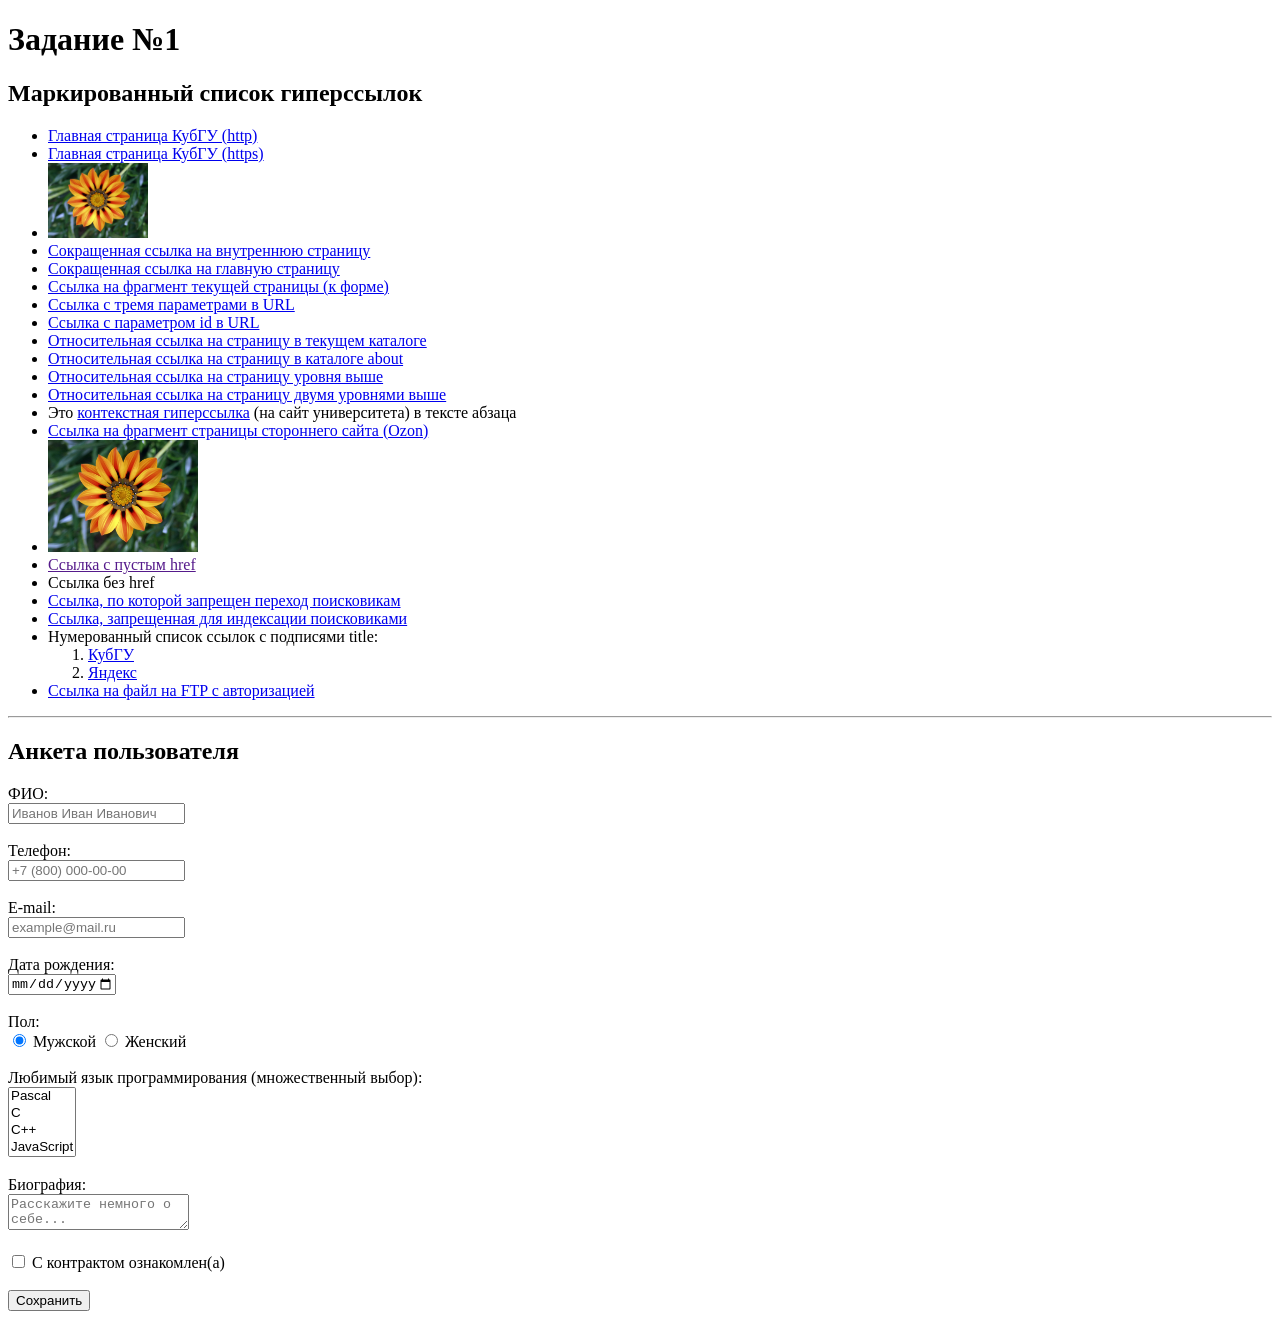
==== index.html @ a23f977e "Add files via upload" ====
<!DOCTYPE html>
<html lang="ru">
<head>
    <meta charset="UTF-8">
    <meta name="viewport" content="width=device-width, initial-scale=1.0">
    <title>Задание №1 (Юрьев Вячеслав, ПИ-21-1)</title>
</head>
<body>

    <h1>Задание №1</h1>

    <h2>Маркированный список гиперссылок</h2>
    <ul>
        <!-- 1. Абсолютная гиперссылка на главную страницу kubsu.ru в http -->
        <li><a href="http://kubsu.ru/">Главная страница КубГУ (http)</a></li>

        <!-- 2. Абсолютная гиперссылка на главную страницу kubsu.ru в https -->
        <li><a href="https://www.kubsu.ru/">Главная страница КубГУ (https)</a></li>

        <!-- 3. Ссылка-изображение -->
        <li><a href="https://www.kubsu.ru/"><img src="image.jpg" alt="Цветок" width="100" /></a></li>

        <!-- 4. Сокращенная ссылка на внутреннюю страницу -->
        <li><a href="/web1/about.html">Сокращенная ссылка на внутреннюю страницу</a></li>

        <!-- 5. Сокращенная ссылка на главную страницу -->
        <li><a href="index.html">Сокращенная ссылка на главную страницу</a></li>

        <!-- 6. Ссылка на фрагмент текущей страницы -->
        <li><a href="#form-section">Ссылка на фрагмент текущей страницы (к форме)</a></li>

        <!-- 7. Ссылка с тремя параметрами в URL -->
        <li><a href="http://example.com/?param1=val1&amp;param2=val2&amp;param3=val3">Ссылка с тремя параметрами в URL</a></li>

        <!-- 8. Ссылка с параметром id в URL -->
        <li><a href="http://example.com/?id=123">Ссылка с параметром id в URL</a></li>

        <!-- 9. Относительная на страницу в текущем каталоге -->
        <li><a href="./page.html">Относительная ссылка на страницу в текущем каталоге</a></li>

        <!-- 10. Относительную на страницу в каталоге about -->
        <li><a href="./about/index.html">Относительная ссылка на страницу в каталоге about</a></li>

        <!-- 11. Относительную на страницу в каталоге уровнем выше текущего (из каталога about) -->
        
        <li><a href="about/index.html">Относительная ссылка на страницу уровня выше</a></li> 

        <!-- 12. Относительную на страницу в каталоге двумя уровнями выше (выдает 404, тк выше корня нет ничего)-->
        <li><a href="../../two_levels_up.html">Относительная ссылка на страницу двумя уровнями выше</a></li>

        <!-- 13. Контекстная в тексте абзаца -->
        <li>Это <a href="https://www.kubsu.ru/">контекстная гиперссылка</a> (на сайт университета) в тексте абзаца</li>

        <!-- 14. Ссылка на фрагмент страницы стороннего сайта -->
        <li><a href="https://www.ozon.ru/">Ссылка на фрагмент страницы стороннего сайта (Ozon)</a></li>

        <!-- 15. Ссылки из прямоугольных и круглых областей картинки (HTML-тег map) -->
        <li>
            <img src="image.jpg" alt="Карта-изображение" usemap="#workmap" width="150" />
            <map name="workmap">
                <area shape="rect" coords="0,0,50,50" href="https://kubsu.ru" alt="Квадратная область" />
                <area shape="circle" coords="100,100,30" href="https://ya.ru" alt="Круглая область" />
            </map>
        </li>

        <!-- 16. Ссылка с пустым href -->
        <li><a href="">Ссылка с пустым href</a></li>

        <!-- 17. Ссылка без href -->
        <li><a>Ссылка без href</a></li>

        <!-- 18. Ссылка, по которой запрещен переход поисковикам -->
        <li><a href="https://example.com" rel="nofollow">Ссылка, по которой запрещен переход поисковикам</a></li>

        <!-- 19. Запрещенная для индексации поисковиками -->
        <li><noindex><a href="https://example.com">Ссылка, запрещенная для индексации поисковиками</a></noindex></li>

        <!-- 20. Нумерованный список ссылок с подписями title -->
        <li>
            Нумерованный список ссылок с подписями title:
            <ol>
                <li><a href="https://kubsu.ru" title="Перейти на сайт КубГУ">КубГУ</a></li>
                <li><a href="https://ya.ru" title="Перейти на поисковик Яндекса">Яндекс</a></li>
            </ol>
        </li>

        <!-- 21. Ссылка на файл на сервере FTP с авторизацией -->
        <li><a href="ftp://username:password@ftp.example.com/file.zip">Ссылка на файл на FTP с авторизацией</a></li>
    </ul>

    <hr />

    <!-- Форма -->
    <h2 id="form-section">Анкета пользователя</h2>
    <form action="/" method="POST">
        <!-- 1. ФИО -->
        <label>
            ФИО:<br />
            <input type="text" name="fio" placeholder="Иванов Иван Иванович" />
        </label><br /><br />

        <!-- 2. Телефон -->
        <label>
            Телефон:<br />
            <input type="tel" name="phone" placeholder="+7 (800) 000-00-00" />
        </label><br /><br />

        <!-- 3. e-mail -->
        <label>
            E-mail:<br />
            <input type="email" name="email" placeholder="example@mail.ru" />
        </label><br /><br />

        <!-- 4. Дата рождения -->
        <label>
            Дата рождения:<br />
            <input type="date" name="birthdate" min="1900-01-01" max="2026-10-10" />
        </label><br /><br />

        <!-- 5) Пол -->
        Пол:<br />
        <label><input type="radio" name="gender" value="male" checked="checked" /> Мужской</label>
        <label><input type="radio" name="gender" value="female" /> Женский</label><br /><br />

        <!-- 6) Любимый язык программирования ( выбор из списка) -->
        <label>
            Любимый язык программирования (множественный выбор):<br />
            <select name="languages[]" multiple="multiple">
                <option value="Pascal">Pascal</option>
                <option value="C">C</option>
                <option value="C++">C++</option>
                <option value="JavaScript">JavaScript</option>
                <option value="PHP">PHP</option>
                <option value="Python">Python</option>
                <option value="Java">Java</option>
                <option value="Haskel">Haskel</option>
                <option value="Clojure">Clojure</option>
                <option value="Prolog">Prolog</option>
                <option value="Scala">Scala</option>
            </select>
        </label><br /><br />

        <!-- 7) Биография -->
        <label>
            Биография:<br />
            <textarea name="biography" placeholder="Расскажите немного о себе..."></textarea>
        </label><br /><br />

        <!-- 8) С контрактом ознакомлен(а) -->
        <label>
            <input type="checkbox" name="contract_agreed" /> С контрактом ознакомлен(а)
        </label><br /><br />

        <!-- 9) «Сохранить» -->
        <input type="submit" value="Сохранить" />
    </form>

</body>
</html>
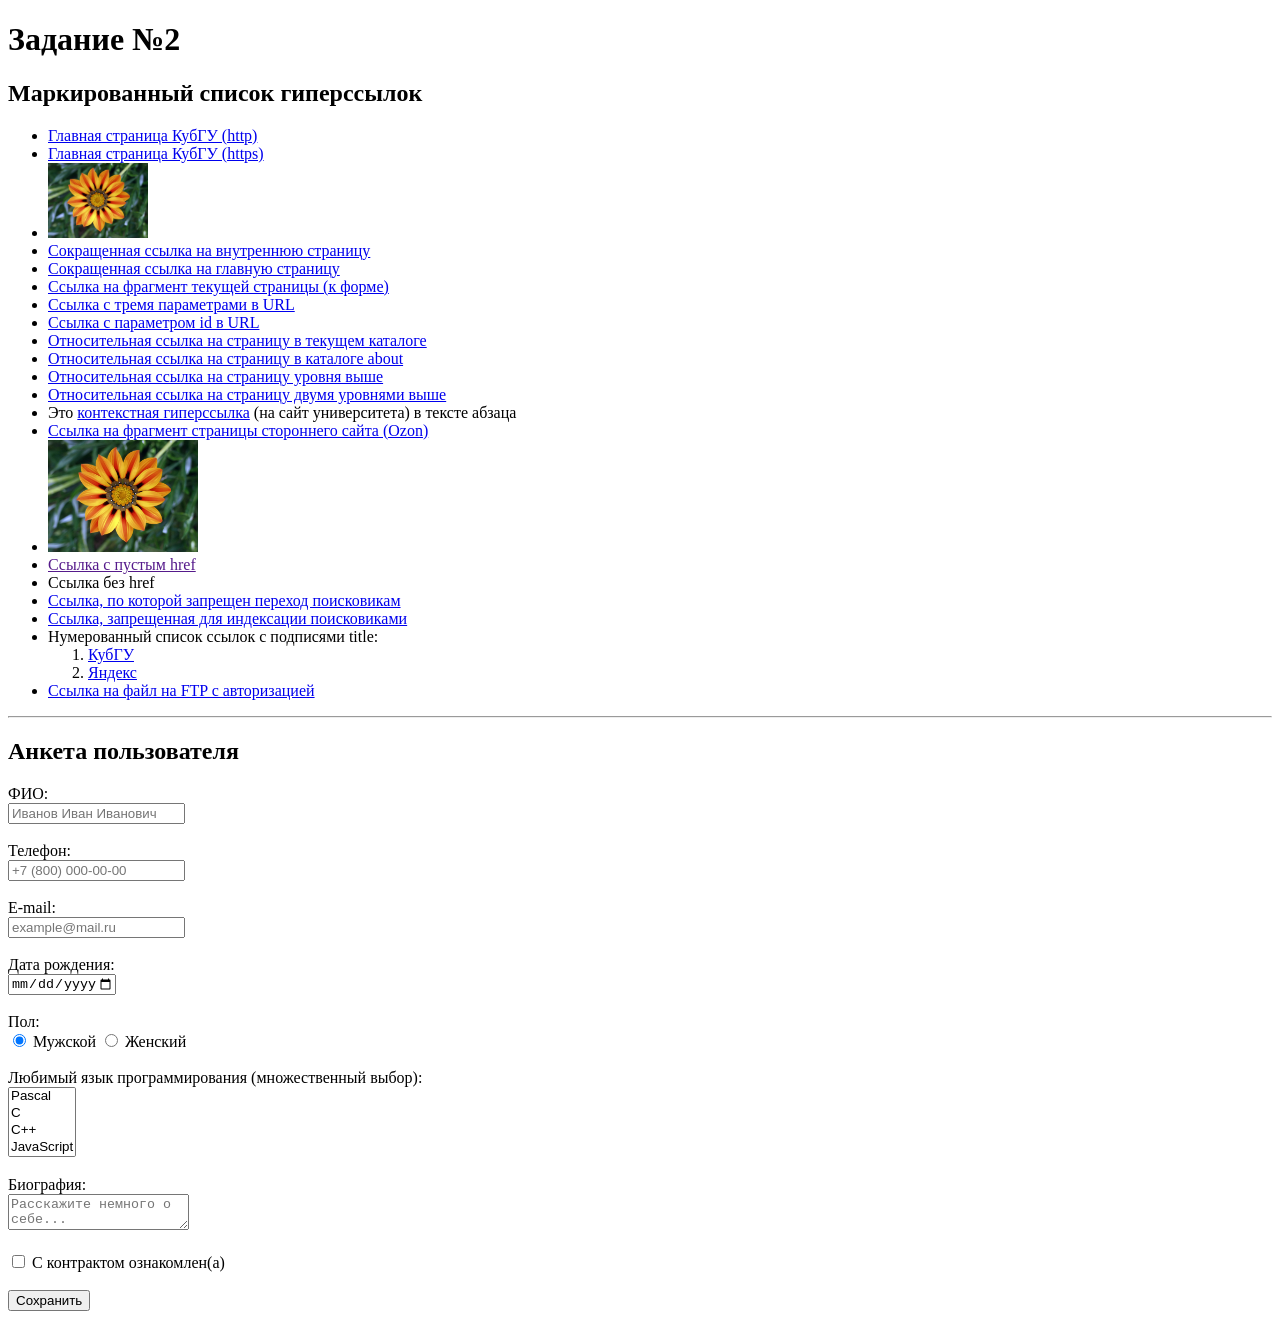
==== commit 624ef870: "Update index.html" ====
--- a/index.html
+++ b/index.html
@@ -3,11 +3,11 @@
 <head>
     <meta charset="UTF-8">
     <meta name="viewport" content="width=device-width, initial-scale=1.0">
-    <title>Задание №1 (Юрьев Вячеслав, ПИ-21-1)</title>
+    <title>Задание №2 (Юрьев Вячеслав, ПИ-21-1)</title>
 </head>
 <body>
 
-    <h1>Задание №1</h1>
+    <h1>Задание №2</h1>
 
     <h2>Маркированный список гиперссылок</h2>
     <ul>
@@ -156,4 +156,4 @@
     </form>
 
 </body>
-</html>+</html>
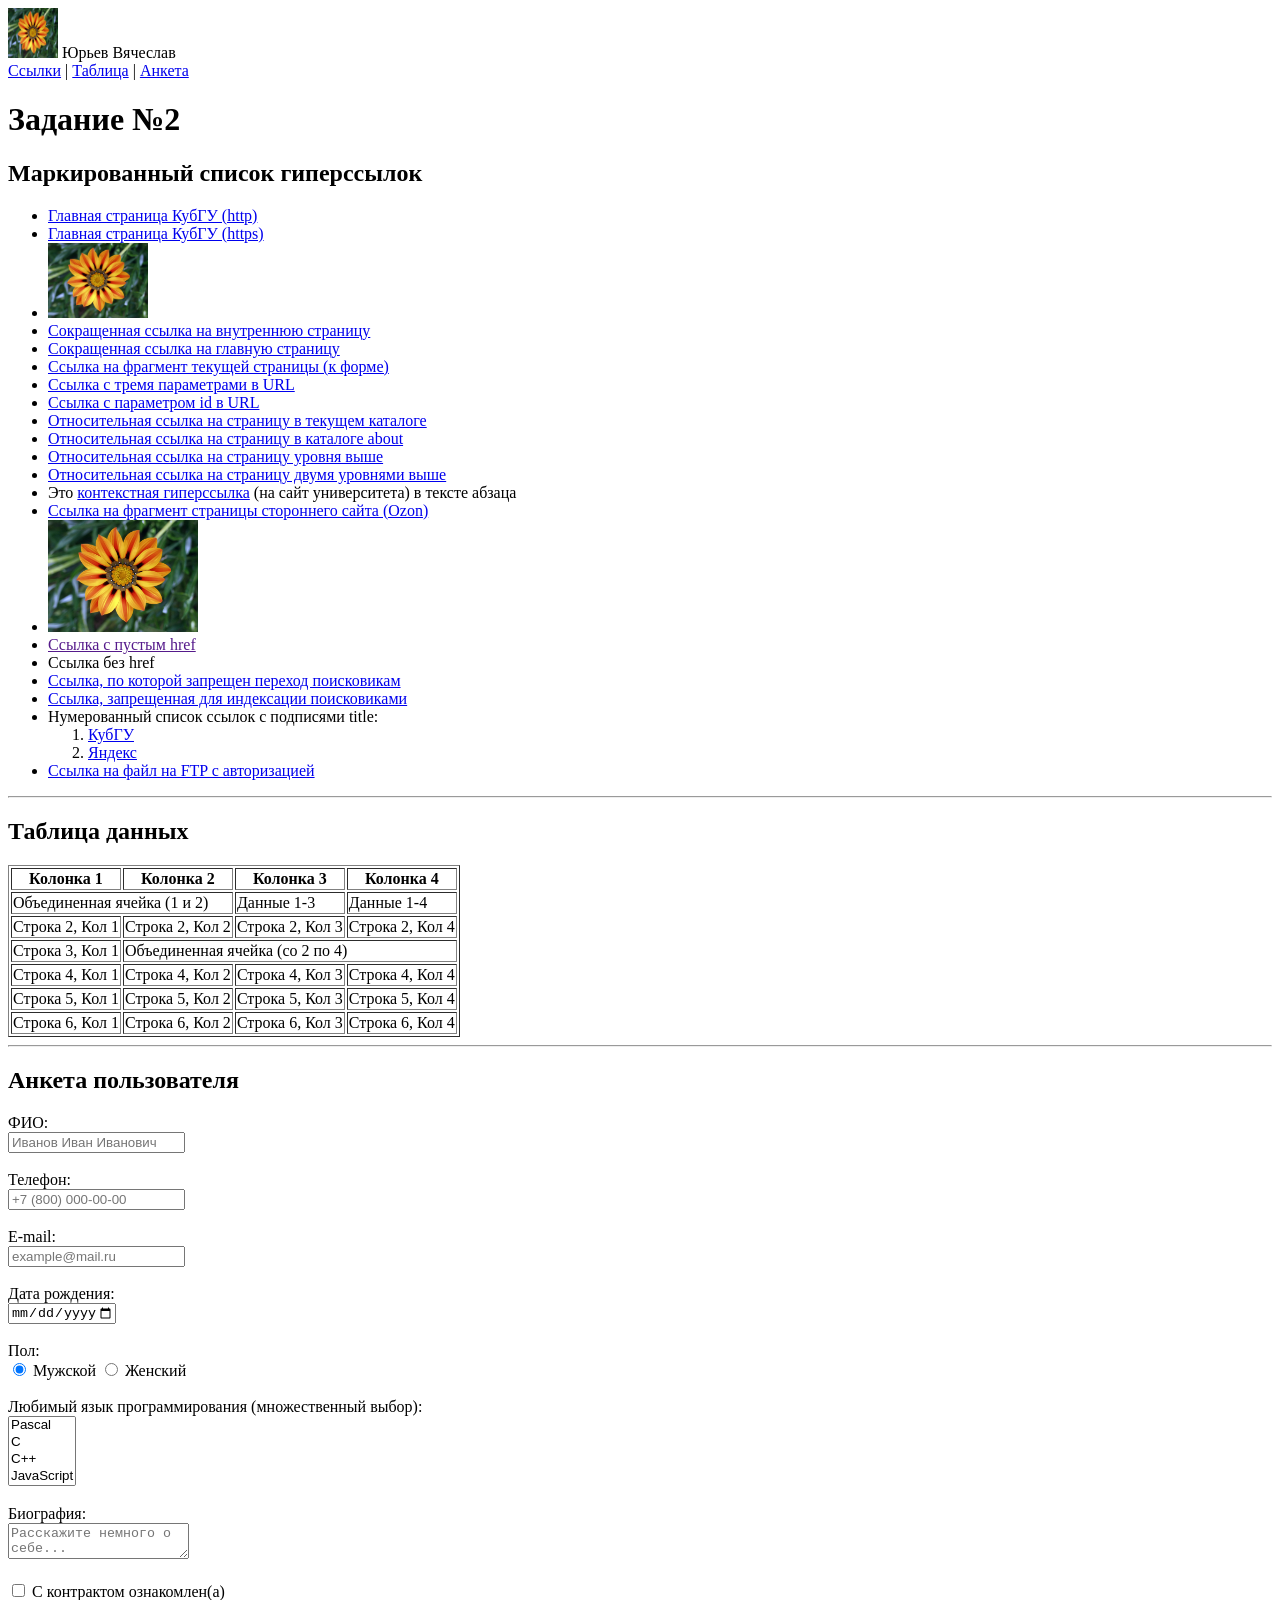
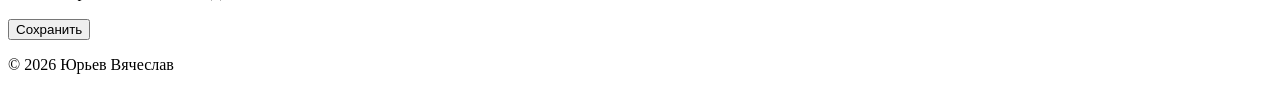
==== commit 9480db47: "Update index.html" ====
--- a/index.html
+++ b/index.html
@@ -4,156 +4,231 @@
     <meta charset="UTF-8">
     <meta name="viewport" content="width=device-width, initial-scale=1.0">
     <title>Задание №2 (Юрьев Вячеслав, ПИ-21-1)</title>
+    <!-- <link rel="stylesheet" href="style.css"> -->
 </head>
 <body>
 
-    <h1>Задание №2</h1>
-
-    <h2>Маркированный список гиперссылок</h2>
-    <ul>
-        <!-- 1. Абсолютная гиперссылка на главную страницу kubsu.ru в http -->
-        <li><a href="http://kubsu.ru/">Главная страница КубГУ (http)</a></li>
-
-        <!-- 2. Абсолютная гиперссылка на главную страницу kubsu.ru в https -->
-        <li><a href="https://www.kubsu.ru/">Главная страница КубГУ (https)</a></li>
-
-        <!-- 3. Ссылка-изображение -->
-        <li><a href="https://www.kubsu.ru/"><img src="image.jpg" alt="Цветок" width="100" /></a></li>
-
-        <!-- 4. Сокращенная ссылка на внутреннюю страницу -->
-        <li><a href="/web1/about.html">Сокращенная ссылка на внутреннюю страницу</a></li>
-
-        <!-- 5. Сокращенная ссылка на главную страницу -->
-        <li><a href="index.html">Сокращенная ссылка на главную страницу</a></li>
-
-        <!-- 6. Ссылка на фрагмент текущей страницы -->
-        <li><a href="#form-section">Ссылка на фрагмент текущей страницы (к форме)</a></li>
-
-        <!-- 7. Ссылка с тремя параметрами в URL -->
-        <li><a href="http://example.com/?param1=val1&amp;param2=val2&amp;param3=val3">Ссылка с тремя параметрами в URL</a></li>
-
-        <!-- 8. Ссылка с параметром id в URL -->
-        <li><a href="http://example.com/?id=123">Ссылка с параметром id в URL</a></li>
-
-        <!-- 9. Относительная на страницу в текущем каталоге -->
-        <li><a href="./page.html">Относительная ссылка на страницу в текущем каталоге</a></li>
-
-        <!-- 10. Относительную на страницу в каталоге about -->
-        <li><a href="./about/index.html">Относительная ссылка на страницу в каталоге about</a></li>
-
-        <!-- 11. Относительную на страницу в каталоге уровнем выше текущего (из каталога about) -->
-        
-        <li><a href="about/index.html">Относительная ссылка на страницу уровня выше</a></li> 
-
-        <!-- 12. Относительную на страницу в каталоге двумя уровнями выше (выдает 404, тк выше корня нет ничего)-->
-        <li><a href="../../two_levels_up.html">Относительная ссылка на страницу двумя уровнями выше</a></li>
-
-        <!-- 13. Контекстная в тексте абзаца -->
-        <li>Это <a href="https://www.kubsu.ru/">контекстная гиперссылка</a> (на сайт университета) в тексте абзаца</li>
-
-        <!-- 14. Ссылка на фрагмент страницы стороннего сайта -->
-        <li><a href="https://www.ozon.ru/">Ссылка на фрагмент страницы стороннего сайта (Ozon)</a></li>
-
-        <!-- 15. Ссылки из прямоугольных и круглых областей картинки (HTML-тег map) -->
-        <li>
-            <img src="image.jpg" alt="Карта-изображение" usemap="#workmap" width="150" />
-            <map name="workmap">
-                <area shape="rect" coords="0,0,50,50" href="https://kubsu.ru" alt="Квадратная область" />
-                <area shape="circle" coords="100,100,30" href="https://ya.ru" alt="Круглая область" />
-            </map>
-        </li>
-
-        <!-- 16. Ссылка с пустым href -->
-        <li><a href="">Ссылка с пустым href</a></li>
-
-        <!-- 17. Ссылка без href -->
-        <li><a>Ссылка без href</a></li>
-
-        <!-- 18. Ссылка, по которой запрещен переход поисковикам -->
-        <li><a href="https://example.com" rel="nofollow">Ссылка, по которой запрещен переход поисковикам</a></li>
-
-        <!-- 19. Запрещенная для индексации поисковиками -->
-        <li><noindex><a href="https://example.com">Ссылка, запрещенная для индексации поисковиками</a></noindex></li>
-
-        <!-- 20. Нумерованный список ссылок с подписями title -->
-        <li>
-            Нумерованный список ссылок с подписями title:
-            <ol>
-                <li><a href="https://kubsu.ru" title="Перейти на сайт КубГУ">КубГУ</a></li>
-                <li><a href="https://ya.ru" title="Перейти на поисковик Яндекса">Яндекс</a></li>
-            </ol>
-        </li>
-
-        <!-- 21. Ссылка на файл на сервере FTP с авторизацией -->
-        <li><a href="ftp://username:password@ftp.example.com/file.zip">Ссылка на файл на FTP с авторизацией</a></li>
-    </ul>
-
-    <hr />
-
-    <!-- Форма -->
-    <h2 id="form-section">Анкета пользователя</h2>
-    <form action="/" method="POST">
-        <!-- 1. ФИО -->
-        <label>
-            ФИО:<br />
-            <input type="text" name="fio" placeholder="Иванов Иван Иванович" />
-        </label><br /><br />
-
-        <!-- 2. Телефон -->
-        <label>
-            Телефон:<br />
-            <input type="tel" name="phone" placeholder="+7 (800) 000-00-00" />
-        </label><br /><br />
-
-        <!-- 3. e-mail -->
-        <label>
-            E-mail:<br />
-            <input type="email" name="email" placeholder="example@mail.ru" />
-        </label><br /><br />
-
-        <!-- 4. Дата рождения -->
-        <label>
-            Дата рождения:<br />
-            <input type="date" name="birthdate" min="1900-01-01" max="2026-10-10" />
-        </label><br /><br />
-
-        <!-- 5) Пол -->
-        Пол:<br />
-        <label><input type="radio" name="gender" value="male" checked="checked" /> Мужской</label>
-        <label><input type="radio" name="gender" value="female" /> Женский</label><br /><br />
-
-        <!-- 6) Любимый язык программирования ( выбор из списка) -->
-        <label>
-            Любимый язык программирования (множественный выбор):<br />
-            <select name="languages[]" multiple="multiple">
-                <option value="Pascal">Pascal</option>
-                <option value="C">C</option>
-                <option value="C++">C++</option>
-                <option value="JavaScript">JavaScript</option>
-                <option value="PHP">PHP</option>
-                <option value="Python">Python</option>
-                <option value="Java">Java</option>
-                <option value="Haskel">Haskel</option>
-                <option value="Clojure">Clojure</option>
-                <option value="Prolog">Prolog</option>
-                <option value="Scala">Scala</option>
-            </select>
-        </label><br /><br />
-
-        <!-- 7) Биография -->
-        <label>
-            Биография:<br />
-            <textarea name="biography" placeholder="Расскажите немного о себе..."></textarea>
-        </label><br /><br />
-
-        <!-- 8) С контрактом ознакомлен(а) -->
-        <label>
-            <input type="checkbox" name="contract_agreed" /> С контрактом ознакомлен(а)
-        </label><br /><br />
-
-        <!-- 9) «Сохранить» -->
-        <input type="submit" value="Сохранить" />
-    </form>
+    <!-- ШАПКА САЙТА -->
+    <header id="site-header">
+        <div class="header-container">
+            <div id="logo-container">
+                <img id="logo" src="image.jpg" alt="Логотип" width="50" height="50" />
+                <span id="site-title">Юрьев Вячеслав</span>
+            </div>
+            <nav id="top-nav">
+                <a href="#list-section">Ссылки</a> | 
+                <a href="#table-section">Таблица</a> | 
+                <a href="#form-section">Анкета</a>
+            </nav>
+        </div>
+    </header>
+
+    <!-- ОСНОВНОЙ КОНТЕНТ -->
+    <main class="main-content">
+
+        <h1>Задание №2</h1>
+
+        <h2 id="list-section">Маркированный список гиперссылок</h2>
+        <ul>
+            <!-- 1. Абсолютная гиперссылка на главную страницу kubsu.ru в http -->
+            <li><a href="http://kubsu.ru/">Главная страница КубГУ (http)</a></li>
+
+            <!-- 2. Абсолютная гиперссылка на главную страницу kubsu.ru в https -->
+            <li><a href="https://www.kubsu.ru/">Главная страница КубГУ (https)</a></li>
+
+            <!-- 3. Ссылка-изображение -->
+            <li><a href="https://www.kubsu.ru/"><img src="image.jpg" alt="Цветок" width="100" /></a></li>
+
+            <!-- 4. Сокращенная ссылка на внутреннюю страницу -->
+            <li><a href="/web1/about.html">Сокращенная ссылка на внутреннюю страницу</a></li>
+
+            <!-- 5. Сокращенная ссылка на главную страницу -->
+            <li><a href="index.html">Сокращенная ссылка на главную страницу</a></li>
+
+            <!-- 6. Ссылка на фрагмент текущей страницы -->
+            <li><a href="#form-section">Ссылка на фрагмент текущей страницы (к форме)</a></li>
+
+            <!-- 7. Ссылка с тремя параметрами в URL -->
+            <li><a href="http://example.com/?param1=val1&amp;param2=val2&amp;param3=val3">Ссылка с тремя параметрами в URL</a></li>
+
+            <!-- 8. Ссылка с параметром id в URL -->
+            <li><a href="http://example.com/?id=123">Ссылка с параметром id в URL</a></li>
+
+            <!-- 9. Относительная на страницу в текущем каталоге -->
+            <li><a href="./page.html">Относительная ссылка на страницу в текущем каталоге</a></li>
+
+            <!-- 10. Относительную на страницу в каталоге about -->
+            <li><a href="./about/index.html">Относительная ссылка на страницу в каталоге about</a></li>
+
+            <!-- 11. Относительную на страницу в каталоге уровнем выше текущего (из каталога about) -->
+            <li><a href="about/index.html">Относительная ссылка на страницу уровня выше</a></li> 
+
+            <!-- 12. Относительную на страницу в каталоге двумя уровнями выше -->
+            <li><a href="../../two_levels_up.html">Относительная ссылка на страницу двумя уровнями выше</a></li>
+
+            <!-- 13. Контекстная в тексте абзаца -->
+            <li>Это <a href="https://www.kubsu.ru/">контекстная гиперссылка</a> (на сайт университета) в тексте абзаца</li>
+
+            <!-- 14. Ссылка на фрагмент страницы стороннего сайта -->
+            <li><a href="https://www.ozon.ru/">Ссылка на фрагмент страницы стороннего сайта (Ozon)</a></li>
+
+            <!-- 15. Ссылки из прямоугольных и круглых областей картинки (HTML-тег map) -->
+            <li>
+                <img src="image.jpg" alt="Карта-изображение" usemap="#workmap" width="150" />
+                <map name="workmap">
+                    <area shape="rect" coords="0,0,50,50" href="https://kubsu.ru" alt="Квадратная область" />
+                    <area shape="circle" coords="100,100,30" href="https://ya.ru" alt="Круглая область" />
+                </map>
+            </li>
+
+            <!-- 16. Ссылка с пустым href -->
+            <li><a href="">Ссылка с пустым href</a></li>
+
+            <!-- 17. Ссылка без href -->
+            <li><a>Ссылка без href</a></li>
+
+            <!-- 18. Ссылка, по которой запрещен переход поисковикам -->
+            <li><a href="https://example.com" rel="nofollow">Ссылка, по которой запрещен переход поисковикам</a></li>
+
+            <!-- 19. Запрещенная для индексации поисковиками -->
+            <li><noindex><a href="https://example.com">Ссылка, запрещенная для индексации поисковиками</a></noindex></li>
+
+            <!-- 20. Нумерованный список ссылок с подписями title -->
+            <li>
+                Нумерованный список ссылок с подписями title:
+                <ol>
+                    <li><a href="https://kubsu.ru" title="Перейти на сайт КубГУ">КубГУ</a></li>
+                    <li><a href="https://ya.ru" title="Перейти на поисковик Яндекса">Яндекс</a></li>
+                </ol>
+            </li>
+
+            <!-- 21. Ссылка на файл на сервере FTP с авторизацией -->
+            <li><a href="ftp://username:password@ftp.example.com/file.zip">Ссылка на файл на FTP с авторизацией</a></li>
+        </ul>
+
+        <hr />
+
+        <!-- ТАБЛИЦА (добавлена для Задания 2) -->
+        <h2 id="table-section">Таблица данных</h2>
+        <table border="1" class="styled-table">
+            <thead>
+                <tr>
+                    <th>Колонка 1</th>
+                    <th>Колонка 2</th>
+                    <th>Колонка 3</th>
+                    <th>Колонка 4</th>
+                </tr>
+            </thead>
+            <tbody>
+                <tr>
+                    <td colspan="2">Объединенная ячейка (1 и 2)</td>
+                    <td>Данные 1-3</td>
+                    <td>Данные 1-4</td>
+                </tr>
+                <tr>
+                    <td>Строка 2, Кол 1</td>
+                    <td>Строка 2, Кол 2</td>
+                    <td>Строка 2, Кол 3</td>
+                    <td>Строка 2, Кол 4</td>
+                </tr>
+                <tr>
+                    <td>Строка 3, Кол 1</td>
+                    <td colspan="3">Объединенная ячейка (со 2 по 4)</td>
+                </tr>
+                <tr>
+                    <td>Строка 4, Кол 1</td>
+                    <td>Строка 4, Кол 2</td>
+                    <td>Строка 4, Кол 3</td>
+                    <td>Строка 4, Кол 4</td>
+                </tr>
+                <tr>
+                    <td>Строка 5, Кол 1</td>
+                    <td>Строка 5, Кол 2</td>
+                    <td>Строка 5, Кол 3</td>
+                    <td>Строка 5, Кол 4</td>
+                </tr>
+                <tr>
+                    <td>Строка 6, Кол 1</td>
+                    <td>Строка 6, Кол 2</td>
+                    <td>Строка 6, Кол 3</td>
+                    <td>Строка 6, Кол 4</td>
+                </tr>
+            </tbody>
+        </table>
+
+        <hr />
+
+        <!-- Форма -->
+        <h2 id="form-section">Анкета пользователя</h2>
+        <form action="/" method="POST">
+            <!-- 1. ФИО -->
+            <label>
+                ФИО:<br />
+                <input type="text" name="fio" placeholder="Иванов Иван Иванович" />
+            </label><br /><br />
+
+            <!-- 2. Телефон -->
+            <label>
+                Телефон:<br />
+                <input type="tel" name="phone" placeholder="+7 (800) 000-00-00" />
+            </label><br /><br />
+
+            <!-- 3. e-mail -->
+            <label>
+                E-mail:<br />
+                <input type="email" name="email" placeholder="example@mail.ru" />
+            </label><br /><br />
+
+            <!-- 4. Дата рождения -->
+            <label>
+                Дата рождения:<br />
+                <input type="date" name="birthdate" min="1900-01-01" max="2026-10-10" />
+            </label><br /><br />
+
+            <!-- 5) Пол -->
+            Пол:<br />
+            <label><input type="radio" name="gender" value="male" checked="checked" /> Мужской</label>
+            <label><input type="radio" name="gender" value="female" /> Женский</label><br /><br />
+
+            <!-- 6) Любимый язык программирования ( выбор из списка) -->
+            <label>
+                Любимый язык программирования (множественный выбор):<br />
+                <select name="languages[]" multiple="multiple">
+                    <option value="Pascal">Pascal</option>
+                    <option value="C">C</option>
+                    <option value="C++">C++</option>
+                    <option value="JavaScript">JavaScript</option>
+                    <option value="PHP">PHP</option>
+                    <option value="Python">Python</option>
+                    <option value="Java">Java</option>
+                    <option value="Haskel">Haskel</option>
+                    <option value="Clojure">Clojure</option>
+                    <option value="Prolog">Prolog</option>
+                    <option value="Scala">Scala</option>
+                </select>
+            </label><br /><br />
+
+            <!-- 7) Биография -->
+            <label>
+                Биография:<br />
+                <textarea name="biography" placeholder="Расскажите немного о себе..."></textarea>
+            </label><br /><br />
+
+            <!-- 8) С контрактом ознакомлен(а) -->
+            <label>
+                <input type="checkbox" name="contract_agreed" /> С контрактом ознакомлен(а)
+            </label><br /><br />
+
+            <!-- 9) «Сохранить» -->
+            <input type="submit" value="Сохранить" />
+        </form>
+
+    </main>
+
+    <!-- ПОДВАЛ САЙТА -->
+    <footer id="site-footer">
+        <p>&copy; 2026 Юрьев Вячеслав</p>
+    </footer>
 
 </body>
 </html>
--- a/style.css
+++ b/style.css
@@ -0,0 +1,102 @@
+/* Общие сбросы и базовые настройки */
+body {
+    margin: 0;
+    padding: 0;
+    font-family: Arial, sans-serif;
+    background-color: #f9f9f9;
+}
+
+/* Шапка сайта: тянется на 100% ширины */
+#site-header {
+    width: 100%;
+    background-color: #2c3e50;
+    color: white;
+    padding: 15px 0;
+}
+
+/* Контейнер внутри шапки: центрирование и ограничение 960px */
+.header-container {
+    max-width: 960px;
+    margin: 0 auto;
+    display: flex;
+    justify-content: space-between;
+    align-items: center;
+    padding: 0 20px;
+}
+
+/* Логотип и название */
+#logo-container {
+    display: flex;
+    align-items: center;
+}
+
+#logo {
+    width: 50px;
+    height: 50px;
+    border-radius: 50%;
+    margin-right: 15px;
+    object-fit: cover;
+}
+
+#site-title {
+    font-size: 20px;
+    font-weight: bold;
+}
+
+/* Навигация в шапке */
+#top-nav a {
+    color: white;
+    text-decoration: none;
+    margin-left: 20px;
+    font-size: 16px;
+}
+
+#top-nav a:hover {
+    text-decoration: underline;
+}
+
+/* Основной контент: ограничение 960px, по центру */
+.main-content {
+    max-width: 960px;
+    margin: 30px auto;
+    background-color: #ffffff;
+    padding: 30px;
+    box-shadow: 0 0 10px rgba(0, 0, 0, 0.05);
+}
+
+/* Стили таблицы */
+.styled-table {
+    width: 100%;
+    border-collapse: collapse;
+    margin: 20px 0;
+}
+
+.styled-table th, .styled-table td {
+    border: 1px solid #ddd;
+    padding: 10px 15px;
+    text-align: left;
+}
+
+.styled-table th {
+    background-color: #34495e;
+    color: white;
+}
+
+/* Зебра-окраска строк таблицы (четные и нечетные) */
+.styled-table tbody tr:nth-child(odd) {
+    background-color: #f2f2f2;
+}
+
+.styled-table tbody tr:nth-child(even) {
+    background-color: #ffffff;
+}
+
+/* Подвал сайта: тянется на 100% ширины */
+#site-footer {
+    width: 100%;
+    background-color: #2c3e50;
+    color: white;
+    text-align: center;
+    padding: 20px 0;
+    margin-top: 40px;
+}
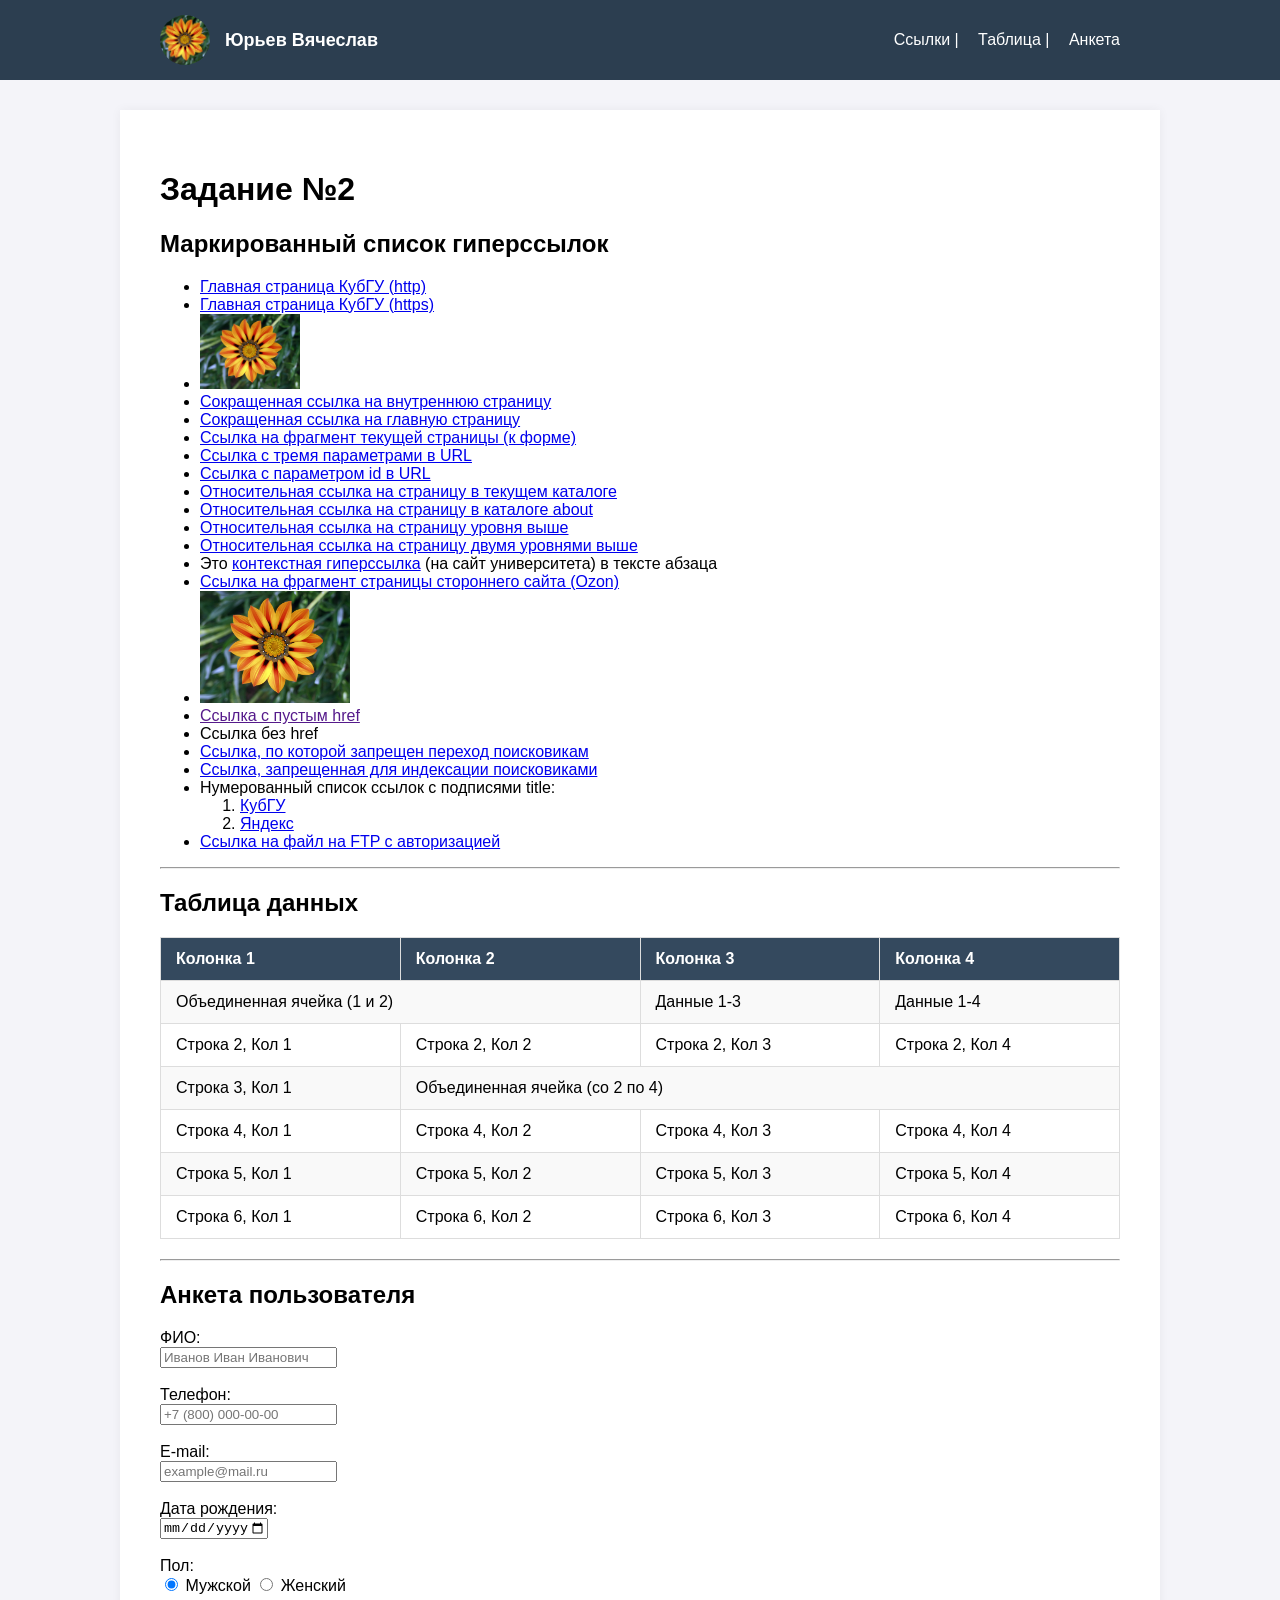
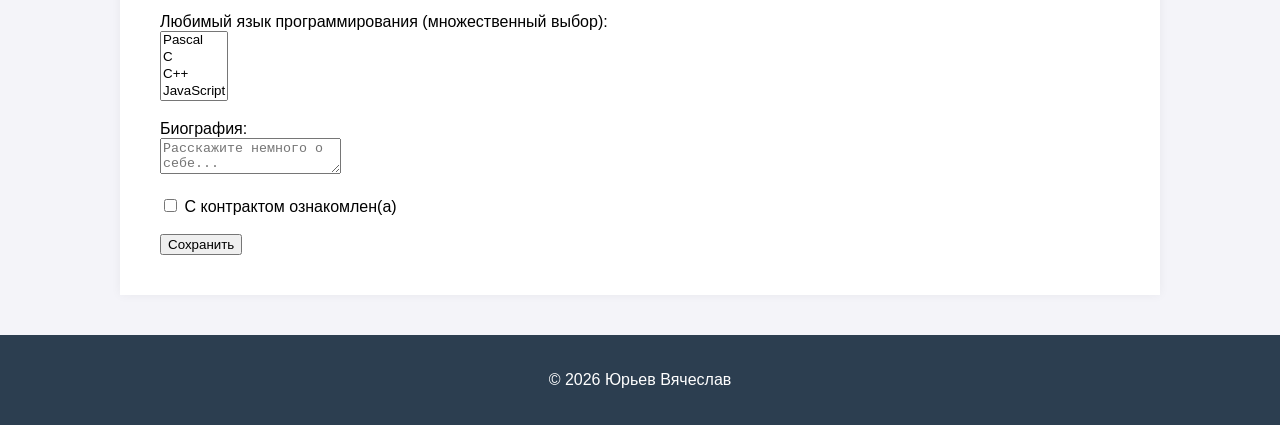
==== commit af7a1df0: "Update index.html" ====
--- a/index.html
+++ b/index.html
@@ -4,7 +4,7 @@
     <meta charset="UTF-8">
     <meta name="viewport" content="width=device-width, initial-scale=1.0">
     <title>Задание №2 (Юрьев Вячеслав, ПИ-21-1)</title>
-    <!-- <link rel="stylesheet" href="style.css"> -->
+    <link rel="stylesheet" href="style.css">
 </head>
 <body>
 
@@ -108,9 +108,9 @@
 
         <hr />
 
-        <!-- ТАБЛИЦА (добавлена для Задания 2) -->
+        <!-- ТАБЛИЦА -->
         <h2 id="table-section">Таблица данных</h2>
-        <table border="1" class="styled-table">
+        <table class="styled-table">
             <thead>
                 <tr>
                     <th>Колонка 1</th>
--- a/style.css
+++ b/style.css
@@ -1,12 +1,12 @@
-/* Общие сбросы и базовые настройки */
+/* Базовые настройки */
 body {
     margin: 0;
     padding: 0;
     font-family: Arial, sans-serif;
-    background-color: #f9f9f9;
+    background-color: #f4f4f9;
 }
 
-/* Шапка сайта: тянется на 100% ширины */
+/* Шапка сайта: на всю ширину (100%) */
 #site-header {
     width: 100%;
     background-color: #2c3e50;
@@ -14,7 +14,7 @@
     padding: 15px 0;
 }
 
-/* Контейнер внутри шапки: центрирование и ограничение 960px */
+/* Контейнер внутри шапки: по центру, макс. ширина 960px */
 .header-container {
     max-width: 960px;
     margin: 0 auto;
@@ -24,47 +24,42 @@
     padding: 0 20px;
 }
 
-/* Логотип и название */
 #logo-container {
     display: flex;
     align-items: center;
 }
 
 #logo {
-    width: 50px;
-    height: 50px;
     border-radius: 50%;
     margin-right: 15px;
     object-fit: cover;
 }
 
 #site-title {
-    font-size: 20px;
+    font-size: 18px;
     font-weight: bold;
 }
 
-/* Навигация в шапке */
 #top-nav a {
     color: white;
     text-decoration: none;
-    margin-left: 20px;
-    font-size: 16px;
+    margin-left: 15px;
 }
 
 #top-nav a:hover {
     text-decoration: underline;
 }
 
-/* Основной контент: ограничение 960px, по центру */
+/* Основной контент: ограничение 960px, по центру, белый фон */
 .main-content {
     max-width: 960px;
     margin: 30px auto;
     background-color: #ffffff;
-    padding: 30px;
+    padding: 40px;
     box-shadow: 0 0 10px rgba(0, 0, 0, 0.05);
 }
 
-/* Стили таблицы */
+/* Таблица */
 .styled-table {
     width: 100%;
     border-collapse: collapse;
@@ -73,7 +68,7 @@
 
 .styled-table th, .styled-table td {
     border: 1px solid #ddd;
-    padding: 10px 15px;
+    padding: 12px 15px;
     text-align: left;
 }
 
@@ -82,16 +77,16 @@
     color: white;
 }
 
-/* Зебра-окраска строк таблицы (четные и нечетные) */
+/* Чередование цветов строк таблицы (зебра) */
 .styled-table tbody tr:nth-child(odd) {
-    background-color: #f2f2f2;
+    background-color: #f9f9f9;
 }
 
 .styled-table tbody tr:nth-child(even) {
     background-color: #ffffff;
 }
 
-/* Подвал сайта: тянется на 100% ширины */
+/* Подвал сайта: на всю ширину (100%) */
 #site-footer {
     width: 100%;
     background-color: #2c3e50;
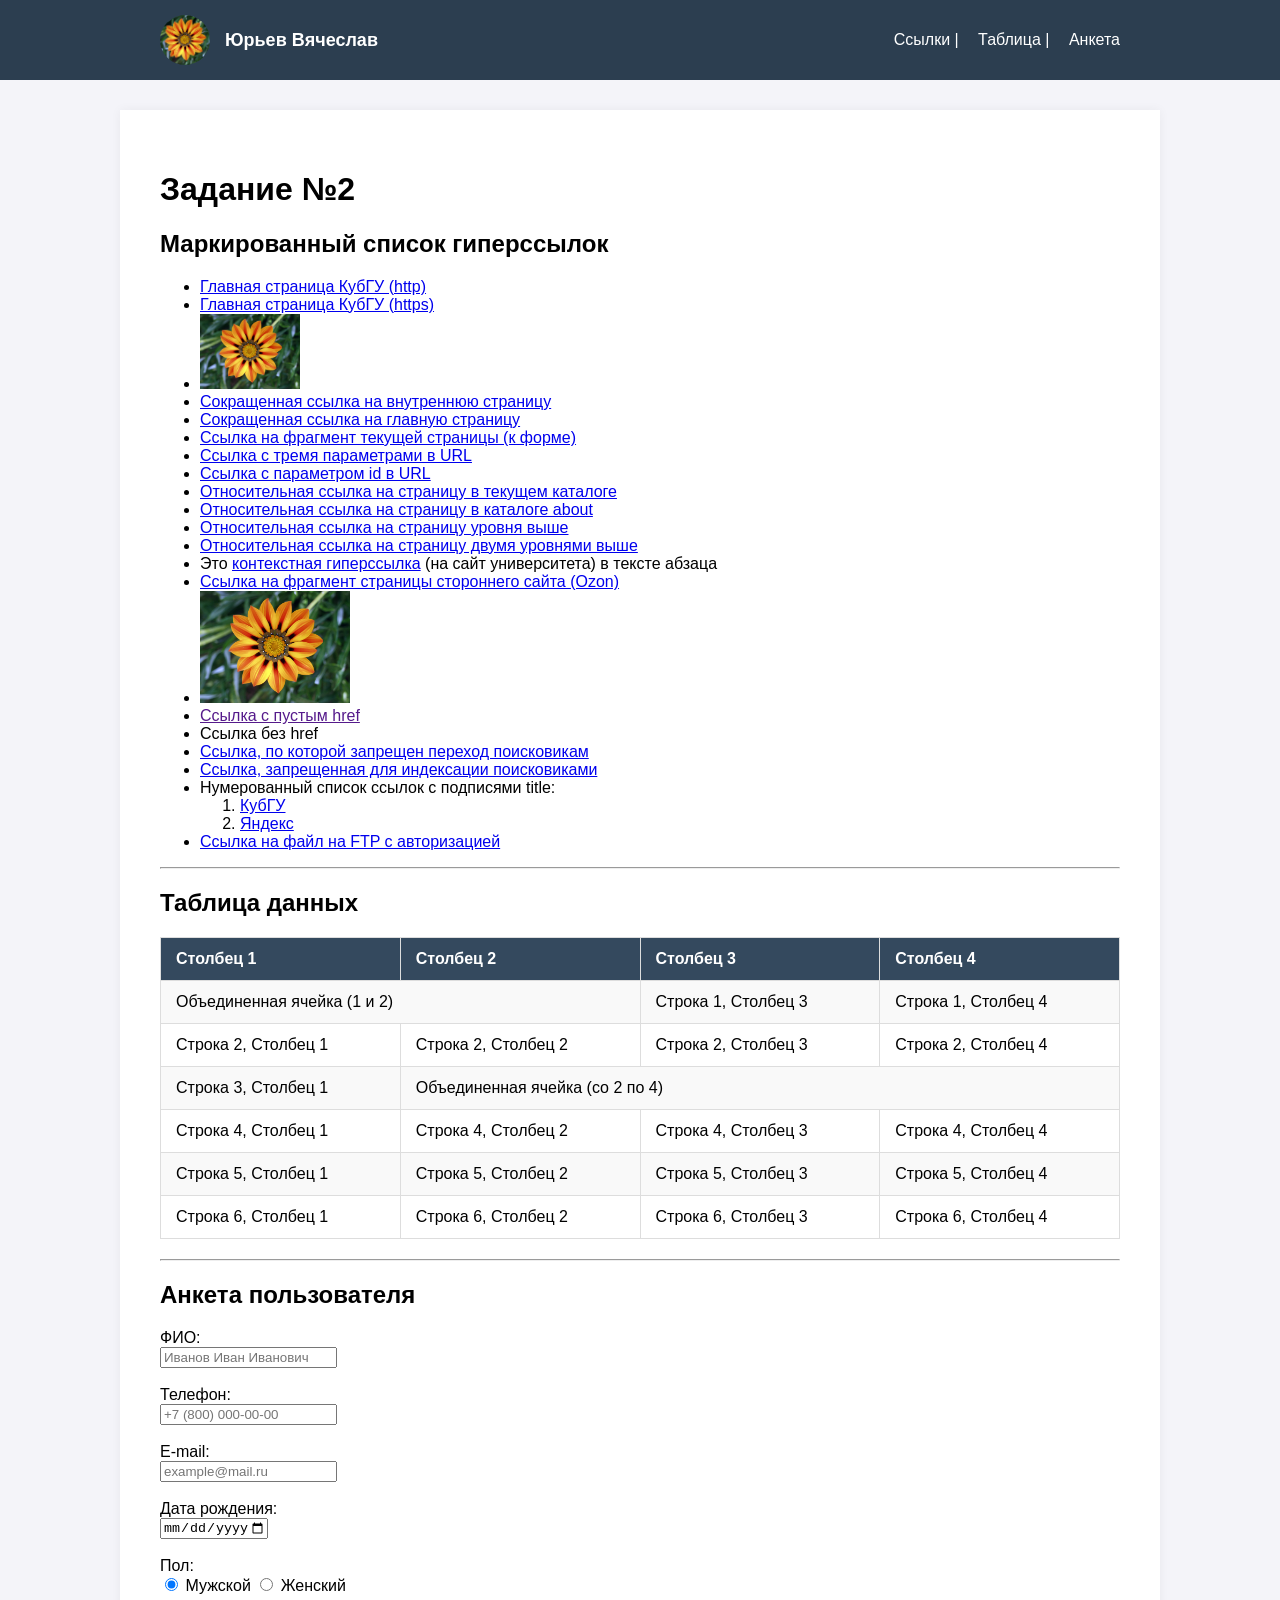
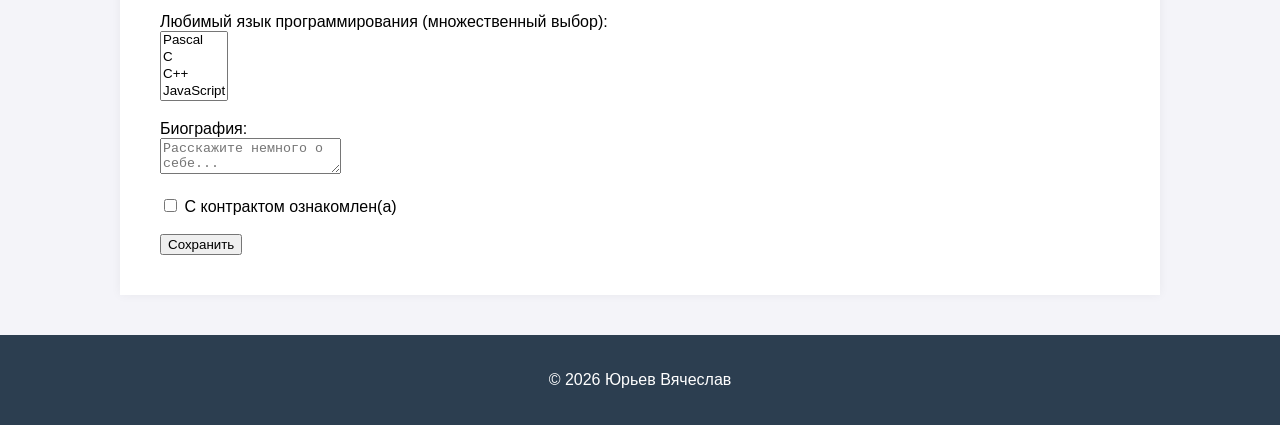
==== commit 86a7884c: "Update index.html" ====
--- a/index.html
+++ b/index.html
@@ -108,50 +108,50 @@
 
         <hr />
 
-        <!-- ТАБЛИЦА -->
+<!-- ТАБЛИЦА -->
         <h2 id="table-section">Таблица данных</h2>
         <table class="styled-table">
             <thead>
                 <tr>
-                    <th>Колонка 1</th>
-                    <th>Колонка 2</th>
-                    <th>Колонка 3</th>
-                    <th>Колонка 4</th>
+                    <th>Столбец 1</th>
+                    <th>Столбец 2</th>
+                    <th>Столбец 3</th>
+                    <th>Столбец 4</th>
                 </tr>
             </thead>
             <tbody>
                 <tr>
-                    <td colspan="2">Объединенная ячейка (1 и 2)</td>
-                    <td>Данные 1-3</td>
-                    <td>Данные 1-4</td>
-                </tr>
-                <tr>
-                    <td>Строка 2, Кол 1</td>
-                    <td>Строка 2, Кол 2</td>
-                    <td>Строка 2, Кол 3</td>
-                    <td>Строка 2, Кол 4</td>
-                </tr>
-                <tr>
-                    <td>Строка 3, Кол 1</td>
-                    <td colspan="3">Объединенная ячейка (со 2 по 4)</td>
-                </tr>
-                <tr>
-                    <td>Строка 4, Кол 1</td>
-                    <td>Строка 4, Кол 2</td>
-                    <td>Строка 4, Кол 3</td>
-                    <td>Строка 4, Кол 4</td>
-                </tr>
-                <tr>
-                    <td>Строка 5, Кол 1</td>
-                    <td>Строка 5, Кол 2</td>
-                    <td>Строка 5, Кол 3</td>
-                    <td>Строка 5, Кол 4</td>
-                </tr>
-                <tr>
-                    <td>Строка 6, Кол 1</td>
-                    <td>Строка 6, Кол 2</td>
-                    <td>Строка 6, Кол 3</td>
-                    <td>Строка 6, Кол 4</td>
+                    <td colspan="2" align="center">Объединенная ячейка (1 и 2)</td>
+                    <td>Строка 1, Столбец 3</td>
+                    <td>Строка 1, Столбец 4</td>
+                </tr>
+                <tr>
+                    <td>Строка 2, Столбец 1</td>
+                    <td>Строка 2, Столбец 2</td>
+                    <td>Строка 2, Столбец 3</td>
+                    <td>Строка 2, Столбец 4</td>
+                </tr>
+                <tr>
+                    <td>Строка 3, Столбец 1</td>
+                    <td colspan="3" align="center">Объединенная ячейка (со 2 по 4)</td>
+                </tr>
+                <tr>
+                    <td>Строка 4, Столбец 1</td>
+                    <td>Строка 4, Столбец 2</td>
+                    <td>Строка 4, Столбец 3</td>
+                    <td>Строка 4, Столбец 4</td>
+                </tr>
+                <tr>
+                    <td>Строка 5, Столбец 1</td>
+                    <td>Строка 5, Столбец 2</td>
+                    <td>Строка 5, Столбец 3</td>
+                    <td>Строка 5, Столбец 4</td>
+                </tr>
+                <tr>
+                    <td>Строка 6, Столбец 1</td>
+                    <td>Строка 6, Столбец 2</td>
+                    <td>Строка 6, Столбец 3</td>
+                    <td>Строка 6, Столбец 4</td>
                 </tr>
             </tbody>
         </table>
